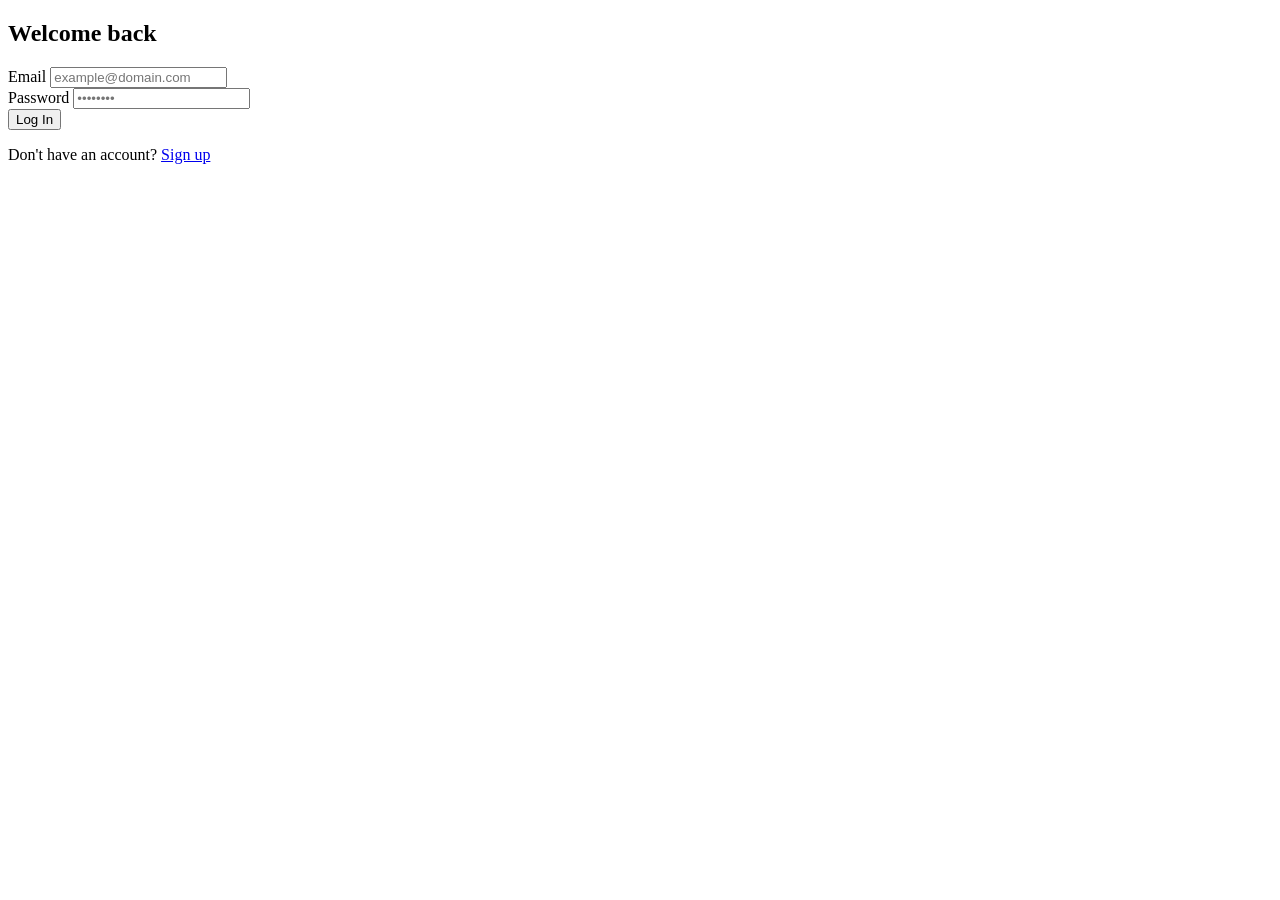
==== index.html @ 3549d972 "add login html" ====
<!DOCTYPE html>
<html lang="en">
<head>
    <meta charset="UTF-8">
    <meta name="viewport" content="width=device-width, initial-scale=1.0">
    <title>10X CRM - Login</title>
    
    
</head>
<body>
    <div class="auth-container">
        <h2>Welcome back</h2>
       
        <div id="toast" class="toast hidden"></div>

        <form id="login-form">
            <div class="input-group">
                <label for="login-email">Email</label>
                <input type="text" id="login-email" placeholder="example@domain.com">
                <span class="error-message" id="login-email-error"></span>
            </div>

            <div class="input-group">
                <label for="login-password">Password</label>
                <input type="password" id="login-password" placeholder="••••••••">
                <span class="error-message" id="login-password-error"></span>
            </div>

            <button type="submit">Log In</button>
        </form>
        <p class="auth-redirect">
            Don't have an account? <a href="signup.html">Sign up</a>
        </p>
    </div>

</body>
</html>
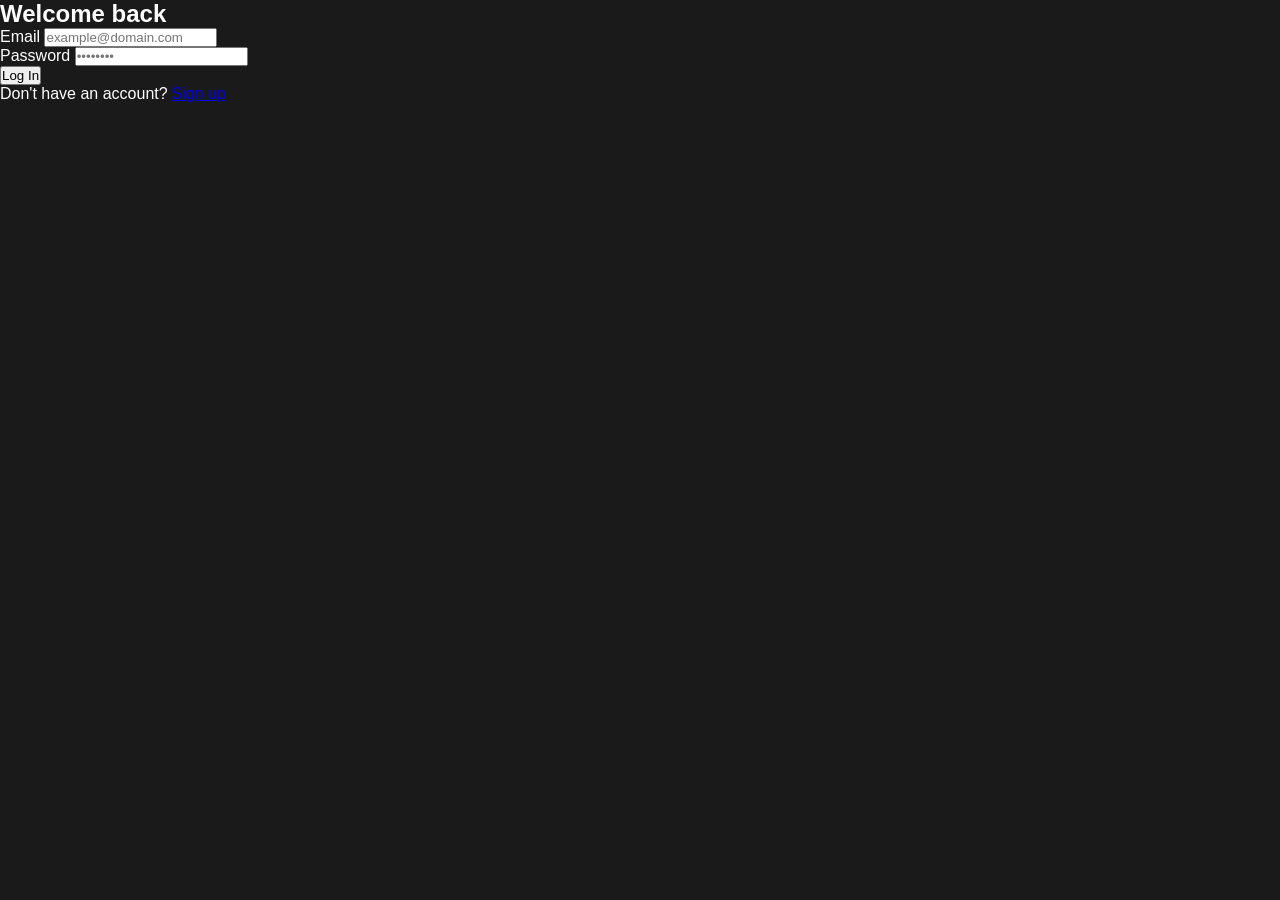
==== commit d6e5aa78: "add common.css" ====
--- a/index.html
+++ b/index.html
@@ -4,7 +4,7 @@
     <meta charset="UTF-8">
     <meta name="viewport" content="width=device-width, initial-scale=1.0">
     <title>10X CRM - Login</title>
-    
+     <link rel="stylesheet" href="css/common.css">
     
 </head>
 <body>
--- a/css/common.css
+++ b/css/common.css
@@ -0,0 +1,45 @@
+/* გლობალური პარამეტრები */
+* {
+    margin: 0;
+    padding: 0;
+    box-sizing: border-box;
+    font-family: 'Segoe UI', Tahoma, Geneva, Verdana, sans-serif;
+}
+
+body {
+    background-color: #1a1a1a;
+    color: #ffffff;
+    min-height: 100vh;
+}
+
+/* შეცდომის ტექსტები */
+.error-message {
+    color: #ff4d4d;
+    font-size: 13px;
+    margin-top: 5px;
+    min-height: 18px;
+}
+
+/* Toast შეტყობინებები */
+.toast {
+    padding: 12px;
+    border-radius: 6px;
+    margin-bottom: 20px;
+    text-align: center;
+    font-size: 14px;
+    font-weight: 500;
+}
+
+.toast.success {
+    background-color: #28a745;
+    color: white;
+}
+
+.toast.error {
+    background-color: #dc3545;
+    color: white;
+}
+
+.hidden {
+    display: none !important;
+}
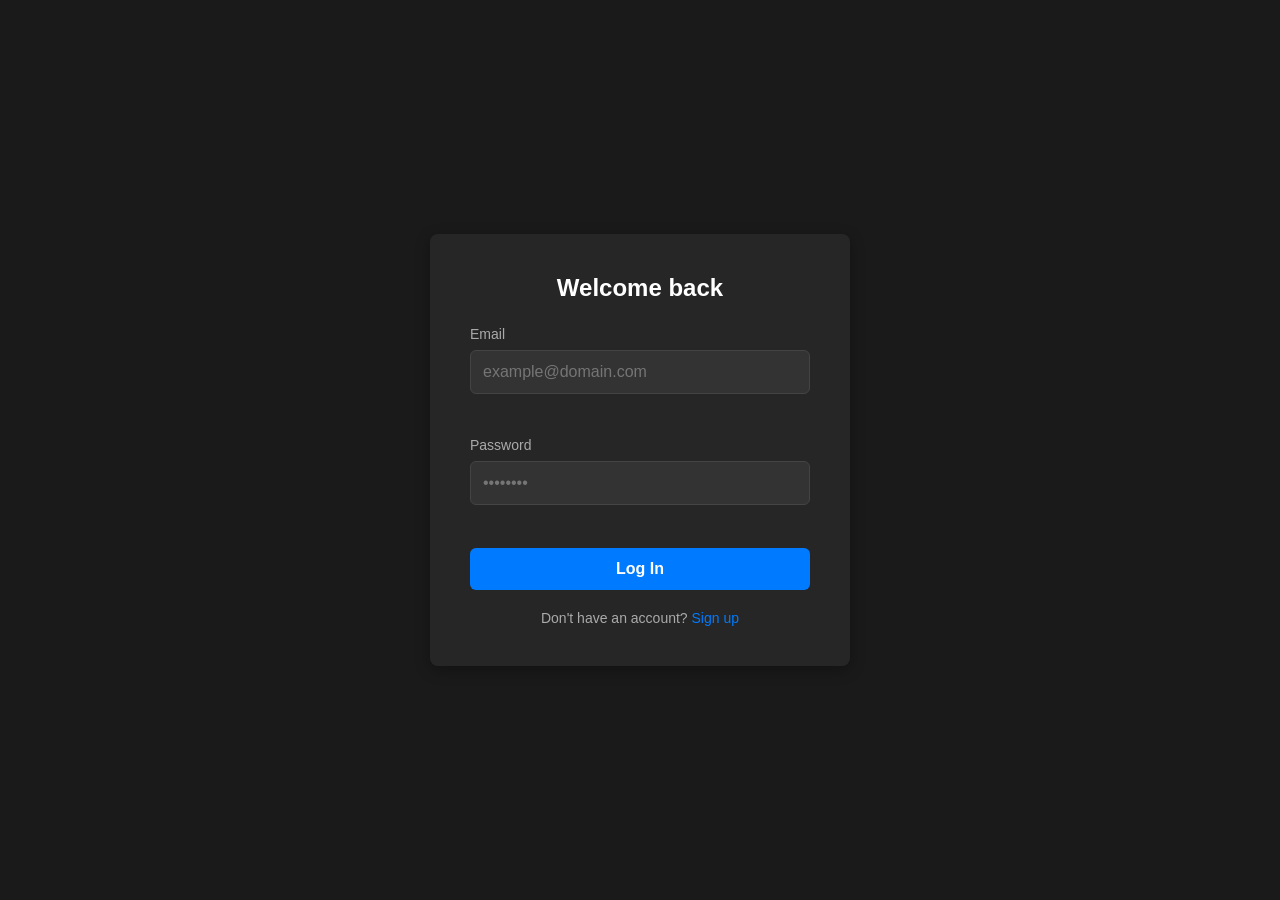
==== commit 1b3d3c31: "add css file for authorization" ====
--- a/index.html
+++ b/index.html
@@ -5,6 +5,7 @@
     <meta name="viewport" content="width=device-width, initial-scale=1.0">
     <title>10X CRM - Login</title>
      <link rel="stylesheet" href="css/common.css">
+     <link rel="stylesheet" href="css/auth.css">
     
 </head>
 <body>
--- a/css/auth.css
+++ b/css/auth.css
@@ -0,0 +1,85 @@
+/* ავტორიზაციისა და რეგისტრაციის გვერდის ცენტრირება */
+body {
+    display: flex;
+    justify-content: center;
+    align-items: center;
+}
+
+/* ავტორიზაციის ბარათი */
+.auth-container {
+    background-color: #262626;
+    padding: 40px;
+    border-radius: 8px;
+    width: 100%;
+    max-width: 420px;
+    box-shadow: 0 4px 15px rgba(0, 0, 0, 0.3);
+}
+
+.auth-container h2 {
+    margin-bottom: 24px;
+    text-align: center;
+    font-weight: 600;
+}
+
+/* ველების ჯგუფები */
+.input-group {
+    margin-bottom: 20px;
+    display: flex;
+    flex-direction: column;
+}
+
+.input-group label {
+    margin-bottom: 8px;
+    font-size: 14px;
+    color: #aaaaaa;
+}
+
+.input-group input {
+    padding: 12px;
+    border-radius: 6px;
+    border: 1px solid #444444;
+    background-color: #333333;
+    color: #ffffff;
+    font-size: 16px;
+    outline: none;
+    transition: border 0.2s;
+}
+
+.input-group input:focus {
+    border-color: #007bff;
+}
+
+/* ღილაკი */
+.auth-container button {
+    width: 100%;
+    padding: 12px;
+    border-radius: 6px;
+    border: none;
+    background-color: #007bff;
+    color: white;
+    font-size: 16px;
+    font-weight: 600;
+    cursor: pointer;
+    transition: background 0.2s;
+}
+
+.auth-container button:hover {
+    background-color: #0056b3;
+}
+
+/* გადამისამართების ლინკი */
+.auth-redirect {
+    margin-top: 20px;
+    text-align: center;
+    font-size: 14px;
+    color: #aaaaaa;
+}
+
+.auth-redirect a {
+    color: #007bff;
+    text-decoration: none;
+}
+
+.auth-redirect a:hover {
+    text-decoration: underline;
+}
